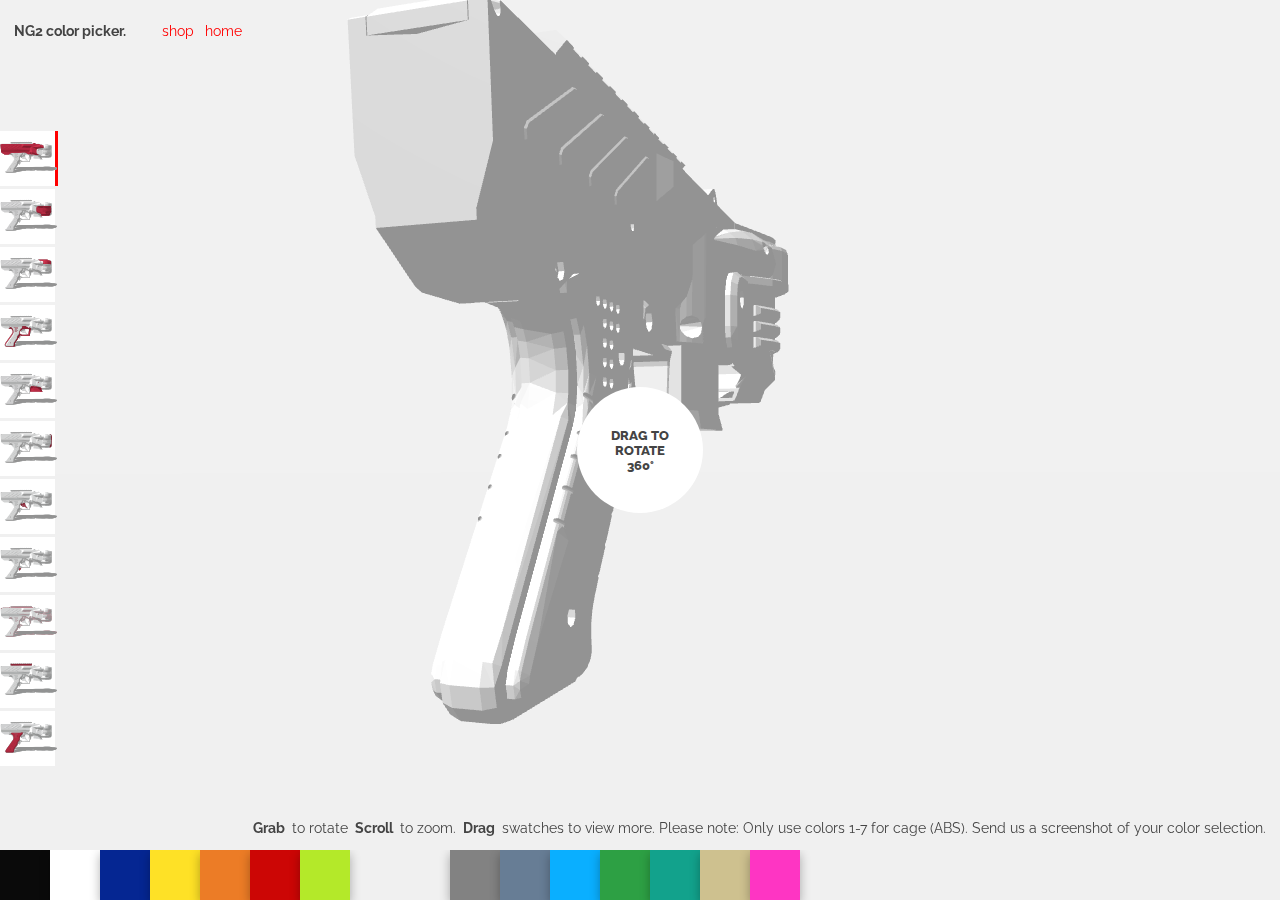
==== index.html @ 66aaf2e3 "Add files via upload" ====
<!DOCTYPE html>
<html lang="en" class="no-js">

<head>
    <meta charset="UTF-8" />
    <meta name="viewport" content="width=device-width, height=device-height, initial-scale=1.0, maximum-scale=1.0, user-scalable=no">
    <meta http-equiv="X-UA-Compatible" content="ie=edge">
    <title>3D Model Color Customizer App</title>
    <meta name="description" content="3d model color customizer app" />
    <meta name="keywords" content="my3dbase" />
    <meta name="author" content="KZ" />
    <link rel="shortcut icon" href="my3d.ico">
    <link href="https://fonts.googleapis.com/css?family=Raleway:500,700&display=swap" rel="stylesheet">
    <link rel="stylesheet" type="text/css" href="style.css" />
    <!-- We add the loader CSS here so that assets don't pop in before the bundled CSS is loaded -->
    <style>
    .loading {
        position: fixed;
        z-index: 50;
        width: 100%;
        height: 100%;
        top: 0;
        left: 0;
        background: #f1f1f1;
        display: flex;
        justify-content: center;
        align-items: center;
    }

    .loader {
        -webkit-perspective: 120px;
        -moz-perspective: 120px;
        -ms-perspective: 120px;
        perspective: 120px;
        width: 100px;
        height: 100px;
    }

    .loader::before {
        content: "";
        position: absolute;
        left: 25px;
        top: 250px;
        width: 50px;
        height: 50px;
        background-color: #002fff;
        animation: flip 1s infinite;
    }

    @keyframes flip {
        0% {
            transform: rotate(0);
        }

        50% {
            transform: rotateY(180deg);
        }

        100% {
            transform: rotateY(180deg) rotateX(180deg);
        }
    }
    </style>
</head>

<body>
    <!-- The loading element overlays all else until the model is loaded, at which point we remove this element from the DOM -->
    <div class="loading" id="js-loader">
        <div class="loader"></div>
    </div>
    <!-- Just a quick notice to the user that it can be interacted with -->
    <span class="drag-notice" id="js-drag-notice">Drag to rotate 360&#176;</span>
    <!-- These toggle the the different parts of the chair that can be edited, note data-option is the key that links to the name of the part in the 3D file -->
    <div class="options">
        <div class="option --is-active" data-option="P1">
            <img src="parts/p1.svg" alt="" />
        </div>
        <div class="option" data-option="P2">
            <img src="parts/p2.svg" alt="" />
        </div>
        <div class="option" data-option="P3">
            <img src="parts/p3.svg" alt="" />
        </div>
        <div class="option" data-option="P4">
            <img src="parts/p4.svg" alt="" />
        </div>
        <div class="option" data-option="P5">
            <img src="parts/p5.svg" alt="" />
        </div>
		<div class="option" data-option="P6">
            <img src="parts/p6.svg" alt="" />
        </div>
		<div class="option" data-option="P7">
            <img src="parts/p7.svg" alt="" />
        </div>
		<div class="option" data-option="P8">
            <img src="parts/p8.svg" alt="" />
        </div>
		<div class="option" data-option="P9">
            <img src="parts/p9.svg" alt="" />
        </div>
		<div class="option" data-option="P10">
            <img src="parts/p10.svg" alt="" />
        </div>
		<div class="option" data-option="P11">
            <img src="parts/p11.svg" alt="" />
        </div>
    </div>
    <!-- The canvas element is used to draw the 3D scene -->
    <canvas id="c"></canvas>
    <div class="controls">
        <div class="info">
            <div class="info__message">
                <p><strong>&nbsp;Grab&nbsp;</strong> to rotate <strong>&nbsp;Scroll&nbsp;</strong> to zoom. <strong>&nbsp;Drag&nbsp;</strong> swatches to view more. Please note: Only use colors 1-7 for cage (ABS). Send us a screenshot of your color selection.</p>
            </div>
        </div>
        <!-- This tray will be filled with colors via JS, and the ability to slide this panel will be added in with a lightweight slider script (no dependency used for this) -->
        <div id="js-tray" class="tray">
            <div id="js-tray-slide" class="tray__slide"></div>
        </div>
    </div>
    <div class="frame">
		<h1 class="frame__title">NG2 color picker.</h1>
		<div class="frame__links">
			<a href="https://www.my3dbase.com/shop/">shop</a>
			<a href="https://www.my3dbase.com">home</a>
		</divf>
	</div>
	
	
	
    <!-- The main three.js file -->
    <script src='libs/three.min.js'></script>
    <!-- This brings in the ability to load custom 3D objects in the .gltf file format. Blender allows the ability to export to this format out the box -->
    <script src='libs/GLTFLoader.js'></script>
    <!-- This is a simple to use extension for three.js that activates all the rotating, dragging and zooming controls we need for both mouse and touch, there isn't a clear CDN for this that I can find -->
    <script src='libs/OrbitControls.js'></script>
    <script src="script.js"></script>
</body>

</html>
---- style.css ----
body,
html {
    height: 100%;
    margin: 0;
    padding: 0;
    font-family: 'Raleway', sans-serif;
    font-size: 14px;
    color: #444444;
    display: flex;
    justify-content: center;
    align-items: center;
    width: 100%;
    height: 100%;
    position: fixed;
    top: 0;
    left: 0;
    overflow: hidden;
}

* {
    touch-action: manipulation;
}

*,
*::before,
*::after {
    box-sizing: border-box;
}

.frame {
    top: 0;
    position: absolute;
    left: 0;
    padding: 1rem;
}

.frame__title {
    font-size: 1rem;
    display: inline-block;
}

.frame__links {
    display: inline-block;
    margin: 0 2rem;
    text-transform: lowercase;
}

.frame__links a {
    display: inline-block;
    margin: 0 0.25rem;
    text-decoration: none;
    color: red;
}

.frame__links a:focus,
.frame__links a:hover {
    text-decoration: underline;
}

#c {
    width: 100%;
    height: 100%;
    display: block;
    top: 0;
    left: 0;
}

.controls {
    position: absolute;
    bottom: 0;
    width: 100%;
}

.options {
    position: absolute;
    left: 0;
}

.option {
    background-size: cover;
    background-position: 50%;
    background-color: white;
    margin-bottom: 3px;
    padding: 10px;
    height: 55px;
    width: 55px;
    display: flex;
    justify-content: center;
    align-items: center;
    cursor: pointer;
}

.option:hover {
    border-left: 5px solid white;
    width: 58px;
}

.option.--is-active {
    border-right: 3px solid red;
    width: 58px;
    cursor: default;
}

.option.--is-active:hover {
    border-left: none;
}

.option img {
    height: 100%;
    width: auto;
    pointer-events: none;
}

.info {
    padding: 0 1em;
    display: flex;
    justify-content: flex-end;
}

.info p {
    margin-top: 0;
}

.tray {
    width: 100%;
    height: 50px;
    position: relative;
    overflow-x: hidden;
}

.tray__slide {
    position: absolute;
    display: flex;
    left: 0;
    /*   transform: translateX(-50%);
  animation: wheelin 1s 2s ease-in-out forwards; */
}

.tray__swatch {
    transition: 0.1s ease-in;
    height: 50px;
    min-width: 50px;
    flex: 1;
    box-shadow: 0px 4px 10px rgba(0, 0, 0, 0.3);
    background-size: cover;
    background-position: center;
}

.tray__swatch:nth-child(7n+7) {
    margin-right: 100px;
}

.drag-notice {
    display: flex;
    justify-content: center;
    align-items: center;
    padding: 2em;
    width: 10em;
    height: 10em;
    box-sizing: border-box;
    font-size: 0.9em;
    font-weight: 800;
    text-transform: uppercase;
    text-align: center;
    border-radius: 5em;
    background: white;
    position: absolute;
}

.drag-notice.start {
    -webkit-animation: popout 0.25s 3s forwards;
    animation: popout 0.25s 3s forwards;
}

@-webkit-keyframes popout {
    to {
        -webkit-transform: scale(0);
        transform: scale(0);
    }
}

@keyframes popout {
    to {
        -webkit-transform: scale(0);
        transform: scale(0);
    }
}

@-webkit-keyframes wheelin {
    to {
        -webkit-transform: translateX(0);
        transform: translateX(0);
    }
}

@keyframes wheelin {
    to {
        -webkit-transform: translateX(0);
        transform: translateX(0);
    }
}

@media (max-width: 960px) {
    .options {
        top: 0;
    }

    .info {
        padding: 0 1em 1em 0;
    }

    .info__message {
        display: flex;
        align-items: flex-end;
    }

    .info__message p {
        margin: 0;
        font-size: 0.7em;
    }

    .frame {
        left: auto;
        right: 0;
        padding-left: 6rem;
    }

    .frame__links {
        display: block;
        margin: 0;
        text-align: right;
    }
}

@media (max-width: 720px) {
    .info {
        flex-direction: column;
        justify-content: center;
        align-items: center;
        padding: 0 1em 1em;
    }

    .info__message {
        margin-bottom: 1em;
    }
}

@media (max-width: 680px) {
    .info {
        padding: 1em 2em;
    }

    .info__message {
        display: left;
    }

    .options {
        bottom: 50px;
    }

    .option {
        margin-bottom: 1px;
        padding: 5px;
        height: 45px;
        width: 45px;
        display: flex;
    }

    .option.--is-active {
        border-right: 2px solid red;
        width: 47px;
    }

    .option img {
        height: 100%;
        width: auto;
        pointer-events: none;
    }
}
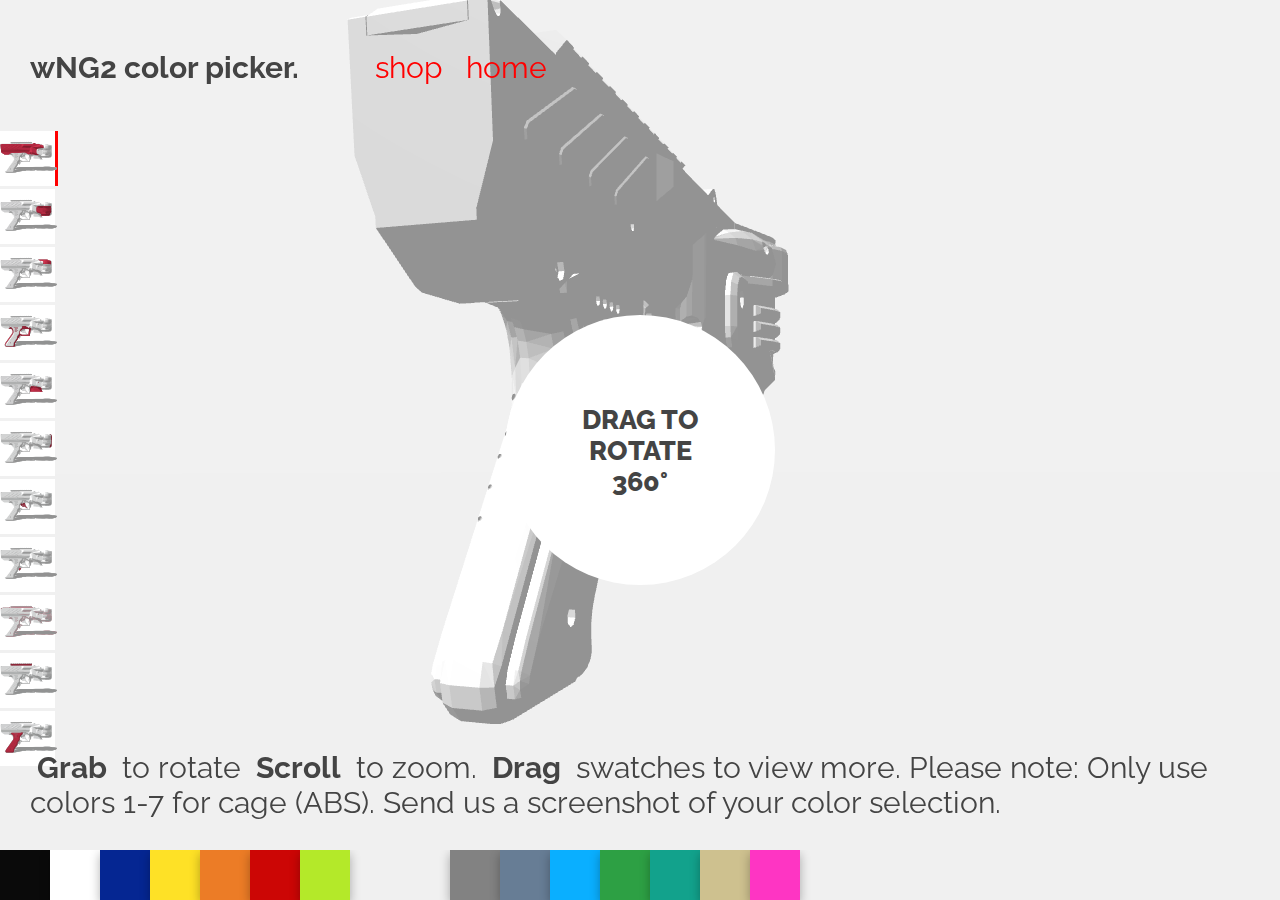
==== commit 59885431: "Update index.html" ====
--- a/index.html
+++ b/index.html
@@ -120,7 +120,7 @@
         </div>
     </div>
     <div class="frame">
-		<h1 class="frame__title">NG2 color picker.</h1>
+		<h1 class="frame__title">wNG2 color picker.</h1>
 		<div class="frame__links">
 			<a href="https://www.my3dbase.com/shop/">shop</a>
 			<a href="https://www.my3dbase.com">home</a>
--- a/style.css
+++ b/style.css
@@ -4,7 +4,7 @@
     margin: 0;
     padding: 0;
     font-family: 'Raleway', sans-serif;
-    font-size: 14px;
+    font-size: 30px;
     color: #444444;
     display: flex;
     justify-content: center;
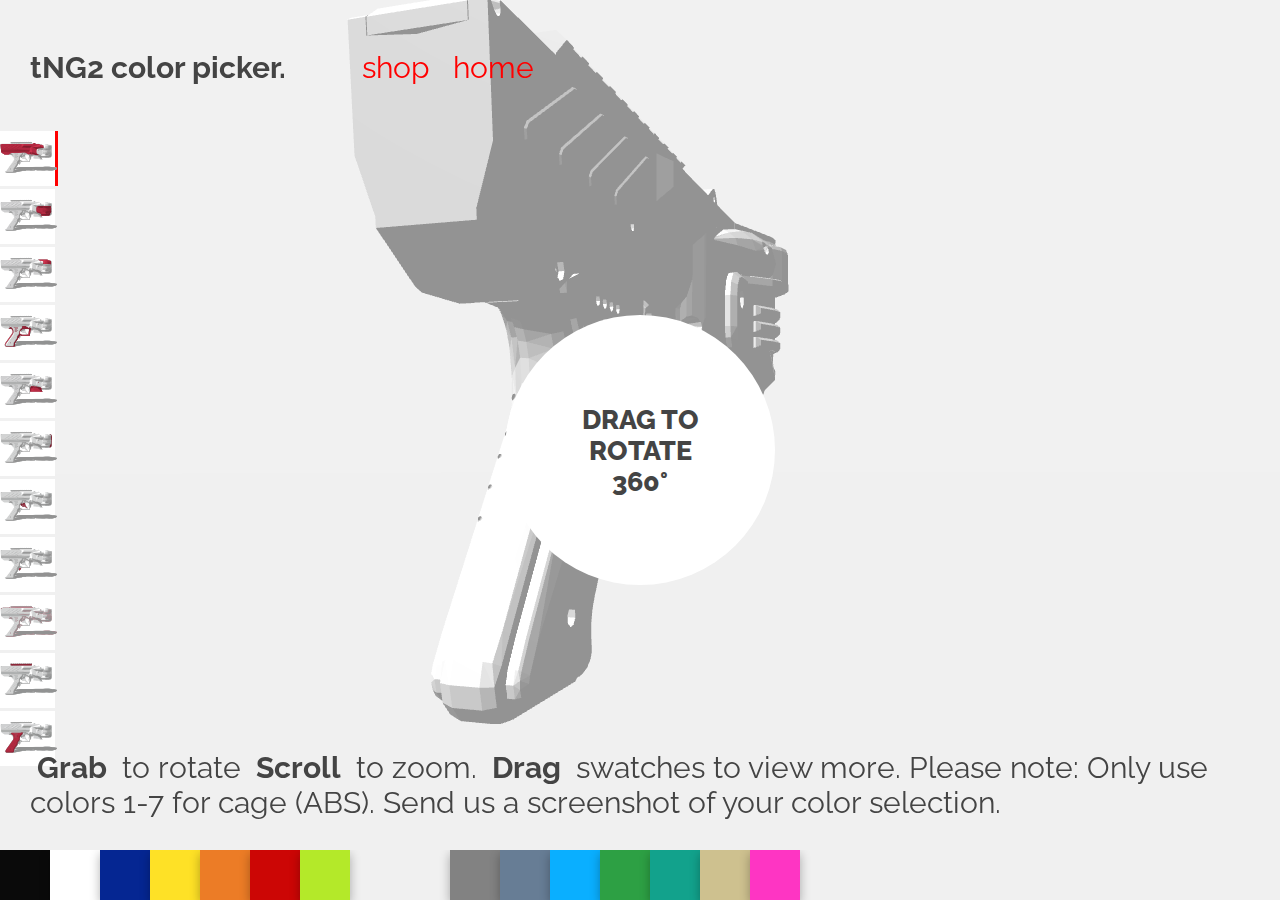
==== commit d810b24e: "Update index.html" ====
--- a/index.html
+++ b/index.html
@@ -120,7 +120,7 @@
         </div>
     </div>
     <div class="frame">
-		<h1 class="frame__title">wNG2 color picker.</h1>
+		<h1 class="frame__title">tNG2 color picker.</h1>
 		<div class="frame__links">
 			<a href="https://www.my3dbase.com/shop/">shop</a>
 			<a href="https://www.my3dbase.com">home</a>
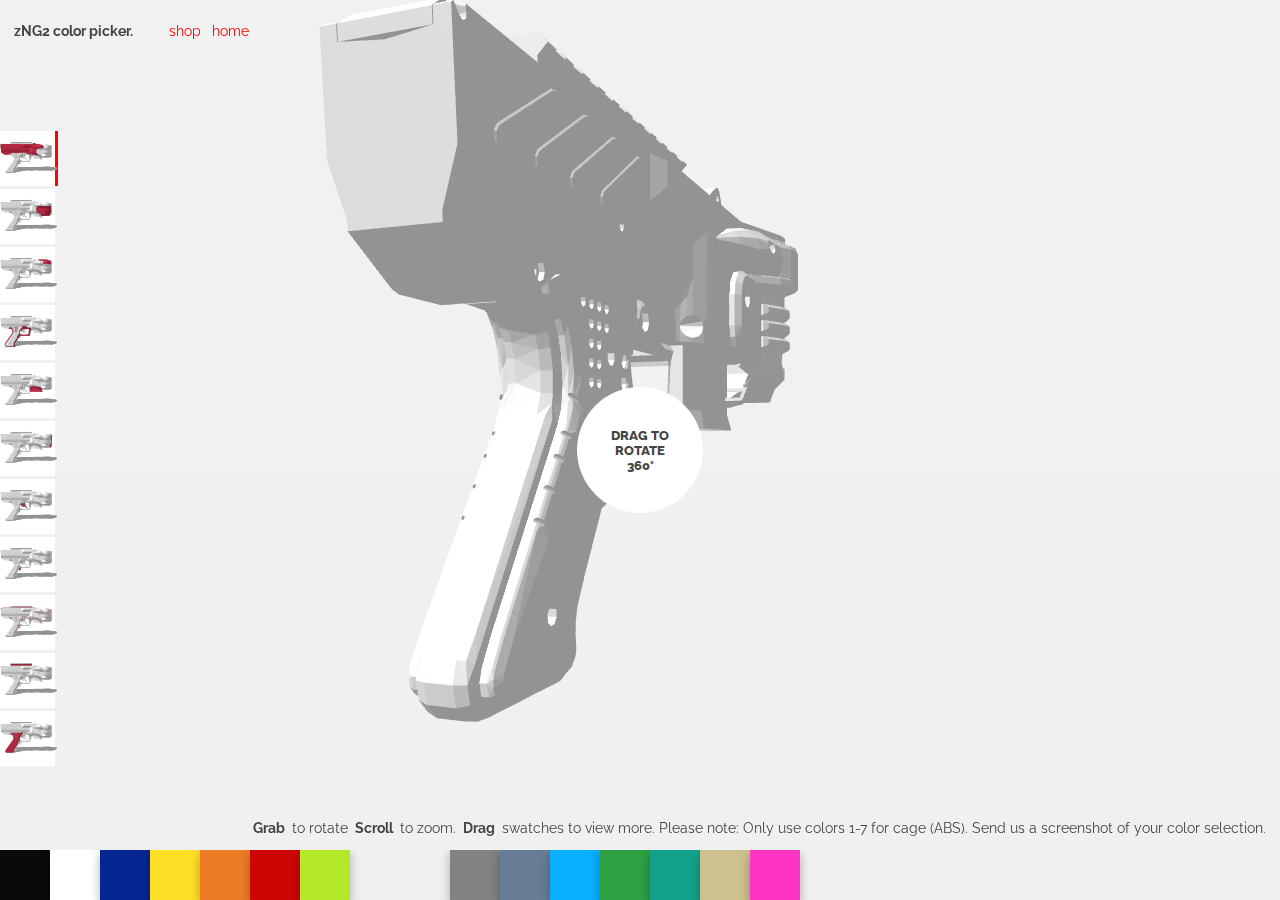
==== commit 30b7e6d6: "dfgdfg" ====
--- a/index.html
+++ b/index.html
@@ -120,7 +120,7 @@
         </div>
     </div>
     <div class="frame">
-		<h1 class="frame__title">tNG2 color picker.</h1>
+		<h1 class="frame__title">zNG2 color picker.</h1>
 		<div class="frame__links">
 			<a href="https://www.my3dbase.com/shop/">shop</a>
 			<a href="https://www.my3dbase.com">home</a>
--- a/style.css
+++ b/style.css
@@ -4,7 +4,7 @@
     margin: 0;
     padding: 0;
     font-family: 'Raleway', sans-serif;
-    font-size: 30px;
+    font-size: 14px;
     color: #444444;
     display: flex;
     justify-content: center;
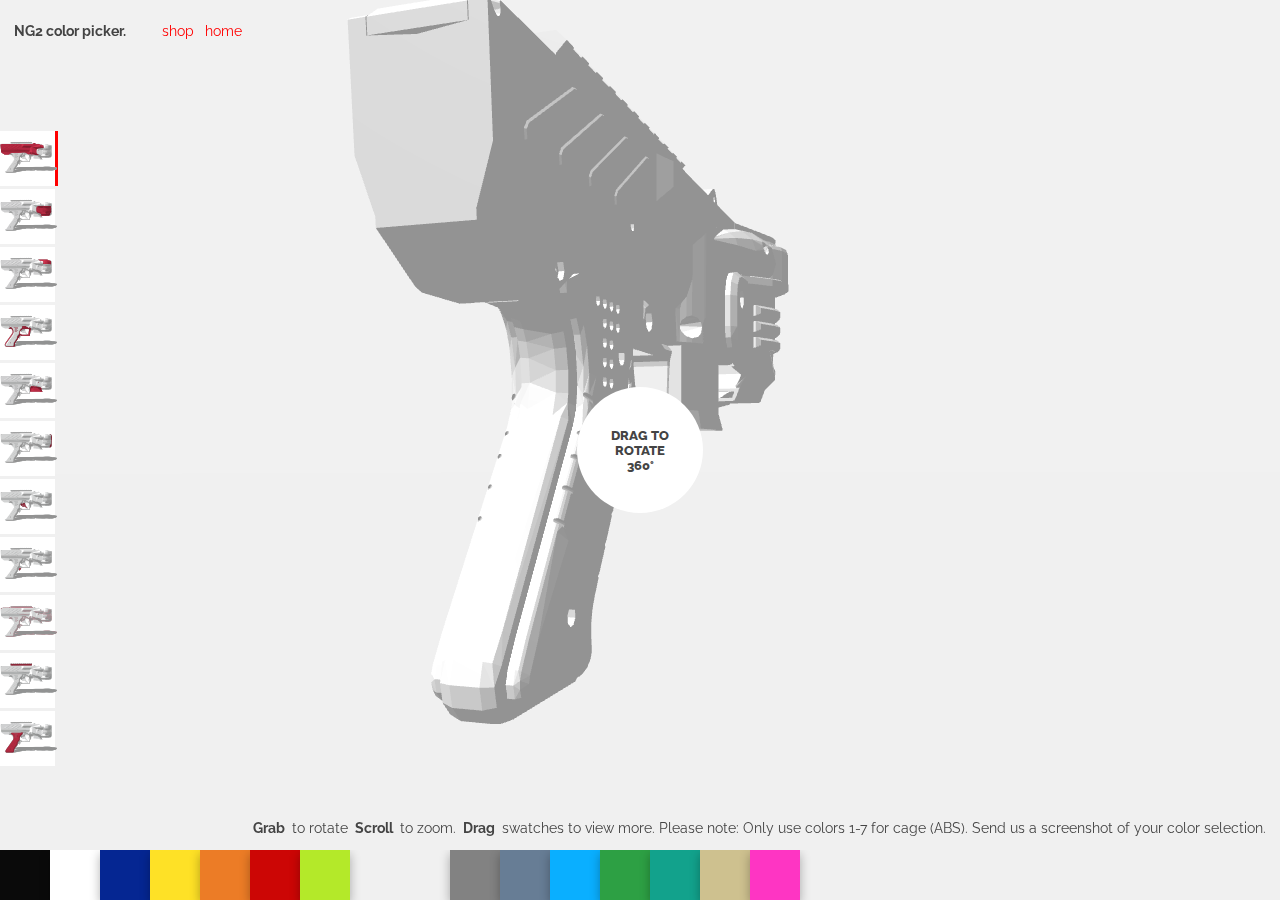
==== commit a1f3211d: "Update index.html" ====
--- a/index.html
+++ b/index.html
@@ -120,7 +120,7 @@
         </div>
     </div>
     <div class="frame">
-		<h1 class="frame__title">zNG2 color picker.</h1>
+		<h1 class="frame__title">NG2 color picker.</h1>
 		<div class="frame__links">
 			<a href="https://www.my3dbase.com/shop/">shop</a>
 			<a href="https://www.my3dbase.com">home</a>
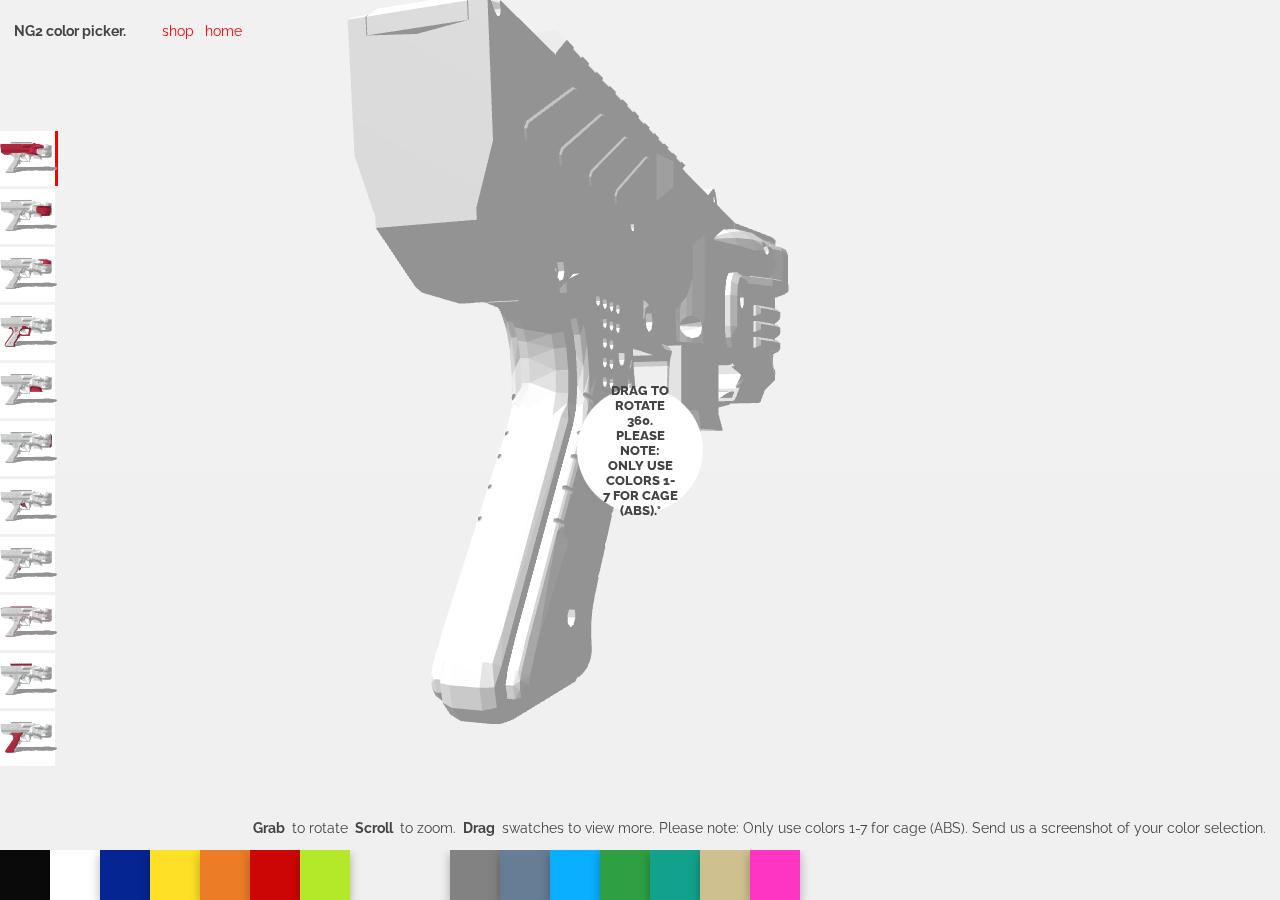
==== commit a9c66d5d: "1" ====
--- a/index.html
+++ b/index.html
@@ -69,7 +69,7 @@
         <div class="loader"></div>
     </div>
     <!-- Just a quick notice to the user that it can be interacted with -->
-    <span class="drag-notice" id="js-drag-notice">Drag to rotate 360&#176;</span>
+    <span class="drag-notice" id="js-drag-notice">Drag to rotate 360. Please note: Only use colors 1-7 for cage (ABS).&#176;</span>
     <!-- These toggle the the different parts of the chair that can be edited, note data-option is the key that links to the name of the part in the 3D file -->
     <div class="options">
         <div class="option --is-active" data-option="P1">
--- a/style.css
+++ b/style.css
@@ -168,8 +168,8 @@
 }
 
 .drag-notice.start {
-    -webkit-animation: popout 0.25s 3s forwards;
-    animation: popout 0.25s 3s forwards;
+    -webkit-animation: popout 0.25s 10s forwards;
+    animation: popout 0.25s 10s forwards;
 }
 
 @-webkit-keyframes popout {
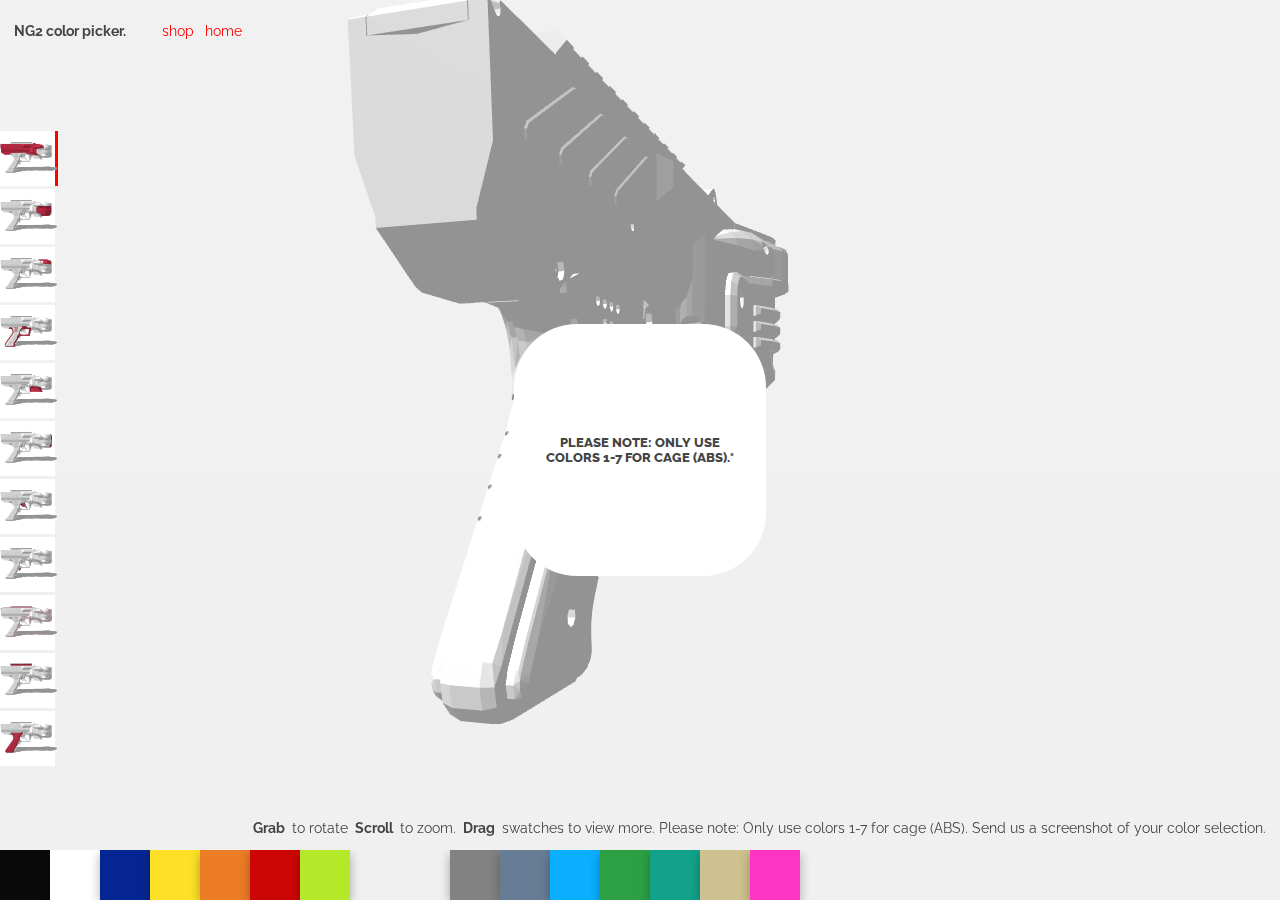
==== commit 529493f6: "Update index.html" ====
--- a/index.html
+++ b/index.html
@@ -69,7 +69,7 @@
         <div class="loader"></div>
     </div>
     <!-- Just a quick notice to the user that it can be interacted with -->
-    <span class="drag-notice" id="js-drag-notice">Drag to rotate 360. Please note: Only use colors 1-7 for cage (ABS).&#176;</span>
+    <span class="drag-notice" id="js-drag-notice">Please note: Only use colors 1-7 for cage (ABS).&#176;</span>
     <!-- These toggle the the different parts of the chair that can be edited, note data-option is the key that links to the name of the part in the 3D file -->
     <div class="options">
         <div class="option --is-active" data-option="P1">
--- a/style.css
+++ b/style.css
@@ -155,8 +155,8 @@
     justify-content: center;
     align-items: center;
     padding: 2em;
-    width: 10em;
-    height: 10em;
+    width: 20em;
+    height: 20em;
     box-sizing: border-box;
     font-size: 0.9em;
     font-weight: 800;
@@ -168,8 +168,8 @@
 }
 
 .drag-notice.start {
-    -webkit-animation: popout 0.25s 10s forwards;
-    animation: popout 0.25s 10s forwards;
+    -webkit-animation: popout 5.25s 10s forwards;
+    animation: popout 5.25s 10s forwards;
 }
 
 @-webkit-keyframes popout {
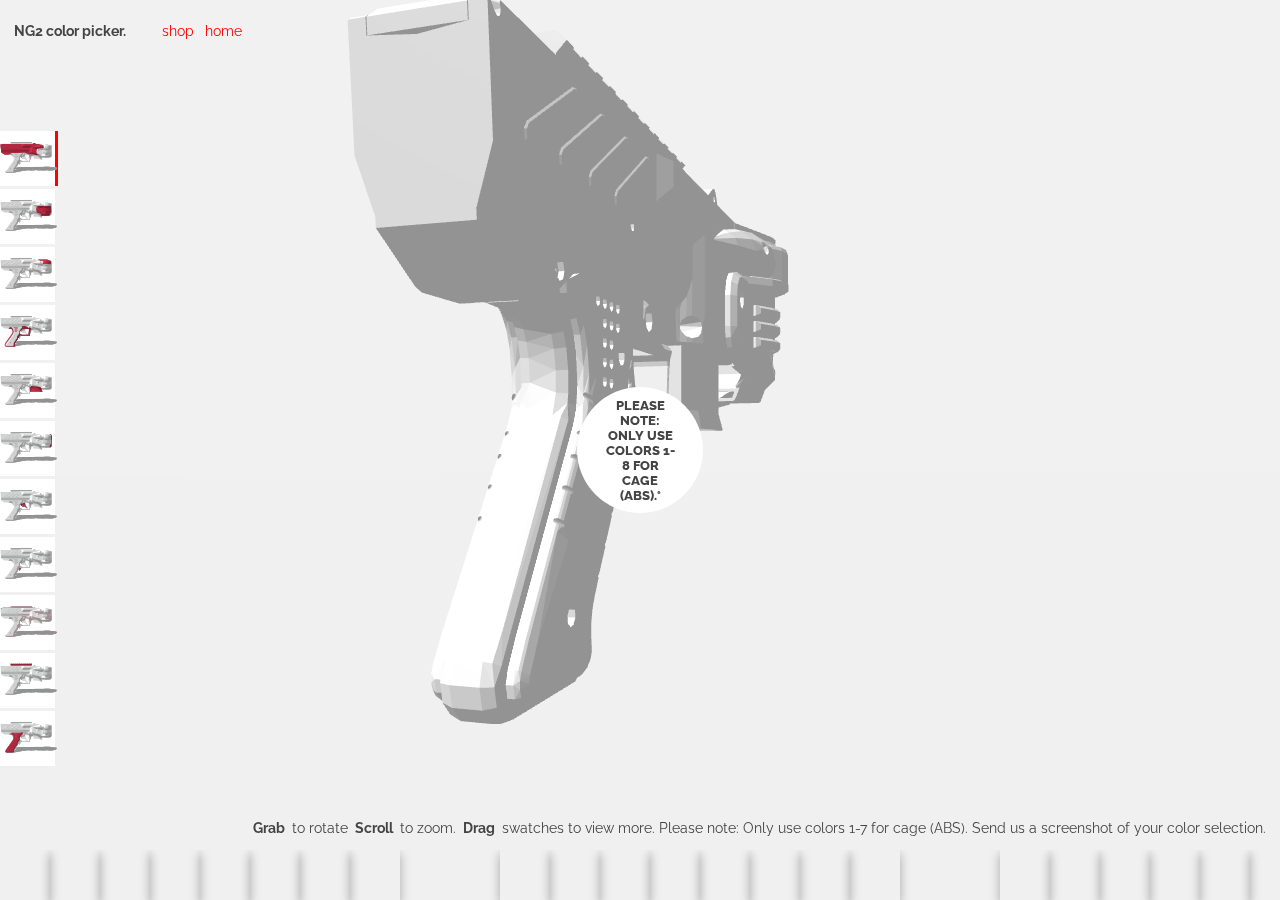
==== commit 163d1f1b: "Update index.html" ====
--- a/index.html
+++ b/index.html
@@ -69,7 +69,7 @@
         <div class="loader"></div>
     </div>
     <!-- Just a quick notice to the user that it can be interacted with -->
-    <span class="drag-notice" id="js-drag-notice">Please note: Only use colors 1-7 for cage (ABS).&#176;</span>
+    <span class="drag-notice" id="js-drag-notice">Please note: Only use colors 1-8 for cage (ABS).&#176;</span>
     <!-- These toggle the the different parts of the chair that can be edited, note data-option is the key that links to the name of the part in the 3D file -->
     <div class="options">
         <div class="option --is-active" data-option="P1">
--- a/style.css
+++ b/style.css
@@ -146,7 +146,7 @@
     background-position: center;
 }
 
-.tray__swatch:nth-child(7n+7) {
+.tray__swatch:nth-child(8n+8) {
     margin-right: 100px;
 }
 
@@ -155,8 +155,8 @@
     justify-content: center;
     align-items: center;
     padding: 2em;
-    width: 20em;
-    height: 20em;
+    width: 10em;
+    height: 10em;
     box-sizing: border-box;
     font-size: 0.9em;
     font-weight: 800;
@@ -168,8 +168,8 @@
 }
 
 .drag-notice.start {
-    -webkit-animation: popout 5.25s 10s forwards;
-    animation: popout 5.25s 10s forwards;
+    -webkit-animation: popout 0.25s 3s forwards;
+    animation: popout 0.25s 3s forwards;
 }
 
 @-webkit-keyframes popout {
